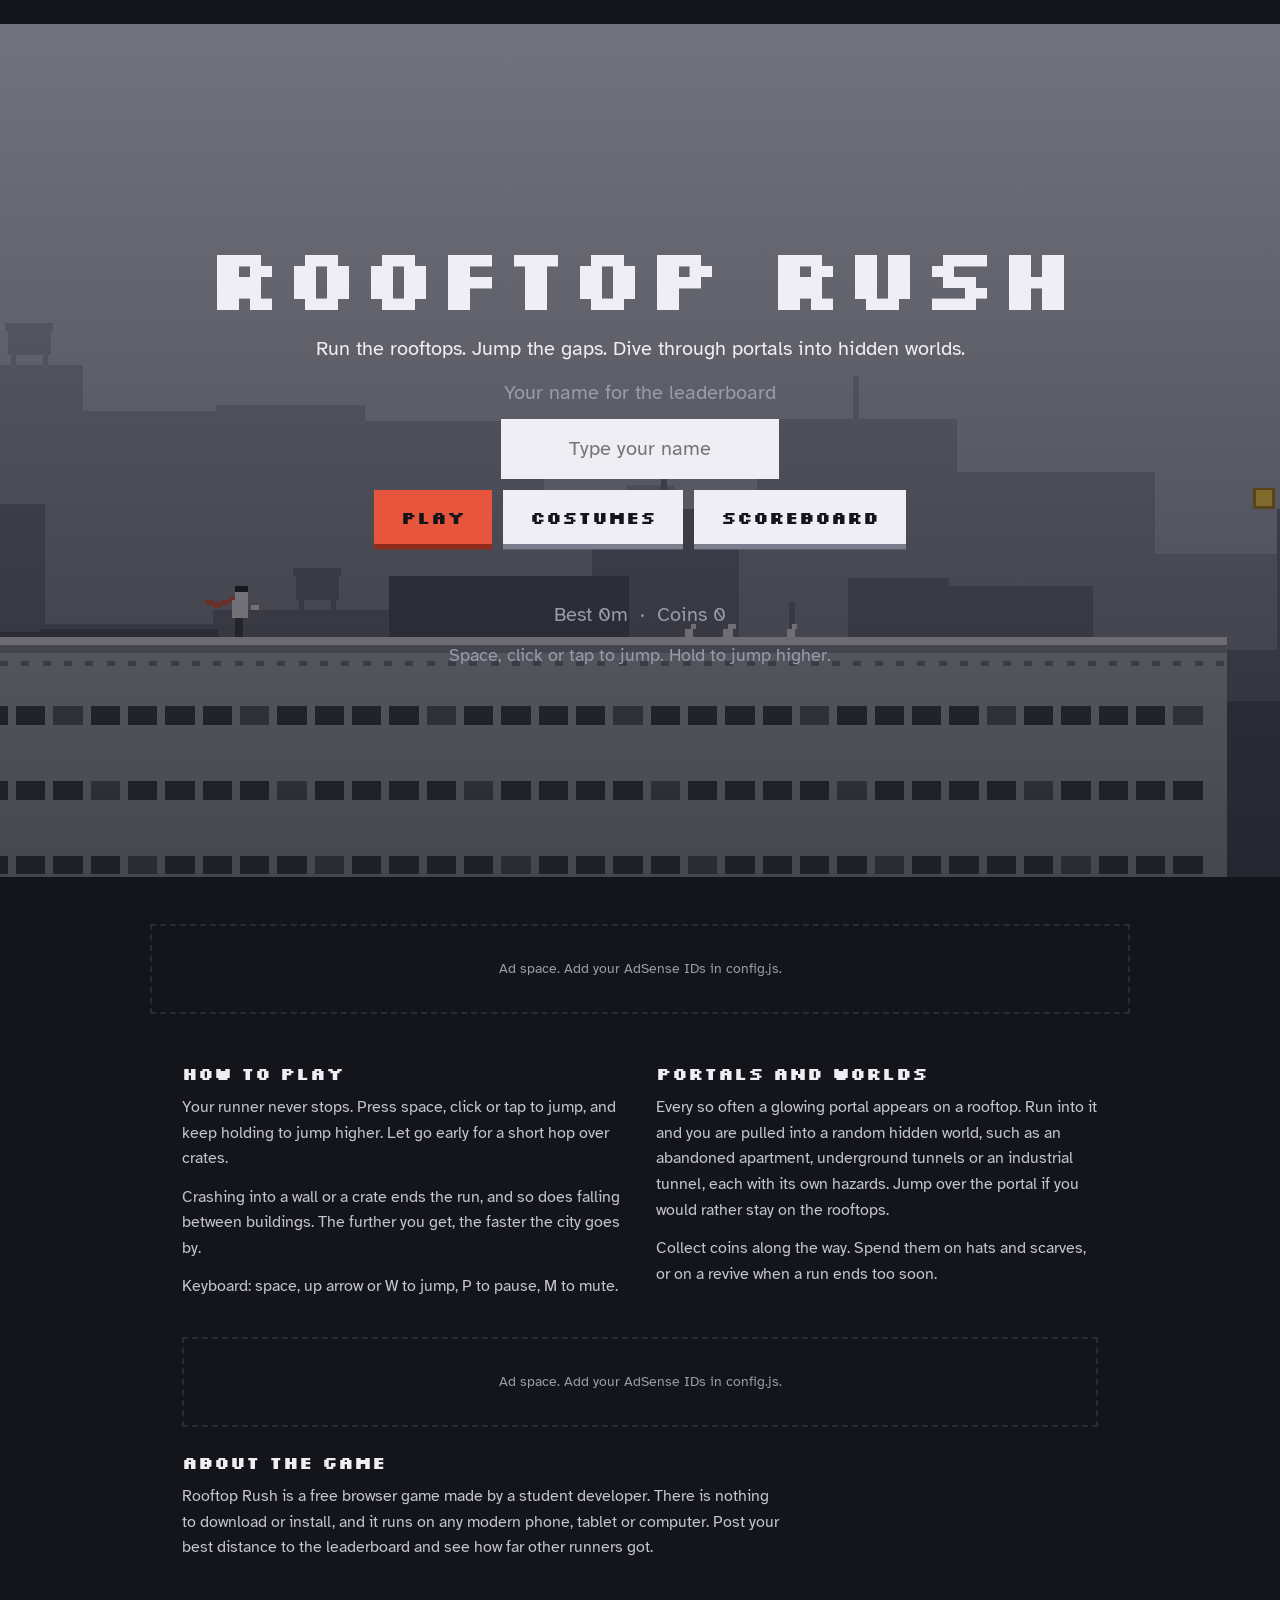
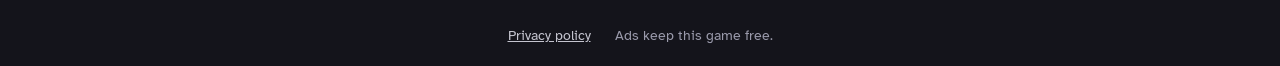
==== frontend/index.html @ 495d9dce "Initial project upload" ====
<!doctype html>
<html lang="en">
<head>
<meta charset="utf-8">
<meta name="viewport" content="width=device-width, initial-scale=1, viewport-fit=cover">
<title>Rooftop Rush: a one-button rooftop runner</title>
<meta name="description" content="Run across the rooftops, jump through portals into hidden worlds, collect coins and unlock costumes. A free one-button runner for phones and computers.">
<link rel="icon" href="favicon.svg" type="image/svg+xml">
<link rel="preconnect" href="https://fonts.googleapis.com">
<link rel="preconnect" href="https://fonts.gstatic.com" crossorigin>
<link href="https://fonts.googleapis.com/css2?family=Atkinson+Hyperlegible:wght@400;700&family=Silkscreen:wght@400;700&display=swap" rel="stylesheet">
<link rel="stylesheet" href="style.css">
</head>
<body>

<div id="stage" class="stage">
  <canvas id="game" aria-label="Rooftop Rush game area" role="img"></canvas>

  <div class="hud" id="hud" hidden>
    <div class="hud-left">
      <button class="chip" id="btn-pause" type="button">Pause</button>
      <button class="chip" id="btn-mute" type="button" aria-pressed="false">Sound on</button>
    </div>
    <div class="hud-coins" id="hud-coins">0</div>
    <div class="dist" id="dist">0m</div>
  </div>

  <div class="toast" id="toast" hidden><b id="toast-title"></b><span id="toast-sub"></span></div>

  <!-- landing screen -->
  <section class="screen" id="scr-start">
    <h1>Rooftop Rush</h1>
    <p>Run the rooftops. Jump the gaps. Dive through portals into hidden worlds.</p>
    <form class="play-form" id="form-play">
      <label class="muted" for="name">Your name for the leaderboard</label>
      <input id="name" name="name" maxlength="12" autocomplete="nickname" spellcheck="false" placeholder="Type your name">
      <div class="row">
        <button class="btn primary" id="btn-play" type="submit">Play</button>
        <button class="btn" id="btn-shop" type="button">Costumes</button>
        <button class="btn" id="btn-board" type="button">Scoreboard</button>
      </div>
    </form>
    <p id="play-msg" class="msg" role="status"></p>
    <p class="muted">Best <span id="best-start">0</span>m &nbsp;·&nbsp; Coins <span id="wallet-start">0</span></p>
    <p class="muted hint">Space, click or tap to jump. Hold to jump higher.</p>
  </section>

  <!-- costume shop -->
  <section class="screen" id="scr-shop" hidden>
    <h2>Costumes</h2>
    <canvas id="shop-preview" width="64" height="64" aria-label="Your runner"></canvas>
    <p class="muted">Coins: <span id="wallet-shop">0</span></p>
    <div class="row">
      <button class="btn" id="tab-hat" type="button" aria-pressed="true">Hats</button>
      <button class="btn" id="tab-scarf" type="button" aria-pressed="false">Scarves</button>
    </div>
    <div class="grid" id="shop-grid"></div>
    <p id="shop-msg" class="msg" role="status"></p>
    <button class="btn primary" id="btn-shop-back" type="button">Back</button>
  </section>

  <!-- scoreboard -->
  <section class="screen" id="scr-board" hidden>
    <h2>Scoreboard</h2>
    <div class="row">
      <button class="btn" id="tab-day" type="button" aria-pressed="false">Today</button>
      <button class="btn" id="tab-week" type="button" aria-pressed="false">This week</button>
      <button class="btn" id="tab-all" type="button" aria-pressed="true">All time</button>
    </div>
    <p class="muted" id="board-status" role="status"></p>
    <ol id="board-list" class="board"></ol>
    <button class="btn primary" id="btn-board-back" type="button">Back</button>
  </section>

  <section class="screen" id="scr-pause" hidden>
    <h2>Paused</h2>
    <div class="row">
      <button class="btn primary" id="btn-resume" type="button">Keep running</button>
      <button class="btn" id="btn-menu-pause" type="button">Menu</button>
    </div>
  </section>

  <!-- game over + leaderboard -->
  <section class="screen" id="scr-over" hidden>
    <div class="over-grid">
      <div class="over-main">
        <h2 id="over-title">Game over</h2>
        <p class="big"><span id="over-dist">0</span>m</p>
        <p class="muted" id="over-coins"></p>
        <button class="btn gold" id="btn-revive" type="button" hidden>Revive</button>
        <p class="muted" id="revive-note"></p>
        <div class="row">
          <button class="btn primary" id="btn-again" type="button">Run again</button>
          <button class="btn" id="btn-menu-over" type="button">Menu</button>
        </div>
      </div>
      <div class="over-board">
        <h3>Top runners (all time)</h3>
        <p class="muted" id="over-status" role="status"></p>
        <ol id="over-board" class="board"></ol>
      </div>
    </div>
  </section>
</div>

<aside class="ad" data-slot="1" aria-label="Advertisement"></aside>

<main class="page">
  <div class="info">
    <section>
      <h2>How to play</h2>
      <p>Your runner never stops. Press space, click or tap to jump, and keep holding to jump higher. Let go early for a short hop over crates.</p>
      <p>Crashing into a wall or a crate ends the run, and so does falling between buildings. The further you get, the faster the city goes by.</p>
      <p>Keyboard: space, up arrow or W to jump, P to pause, M to mute.</p>
    </section>
    <section>
      <h2>Portals and worlds</h2>
      <p>Every so often a glowing portal appears on a rooftop. Run into it and you are pulled into a random hidden world, such as an abandoned apartment, underground tunnels or an industrial tunnel, each with its own hazards. Jump over the portal if you would rather stay on the rooftops.</p>
      <p>Collect coins along the way. Spend them on hats and scarves, or on a revive when a run ends too soon.</p>
    </section>
  </div>
  <aside class="ad" data-slot="2" aria-label="Advertisement"></aside>
  <section class="about">
    <h2>About the game</h2>
    <p>Rooftop Rush is a free browser game made by a student developer. There is nothing to download or install, and it runs on any modern phone, tablet or computer. Post your best distance to the leaderboard and see how far other runners got.</p>
  </section>
</main>

<footer>
  <a href="privacy.html">Privacy policy</a>
  <span>Ads keep this game free.</span>
</footer>

<script src="config.js"></script>
<script src="ads.js"></script>
<script src="game.js"></script>
</body>
</html>
---- frontend/style.css ----
:root {
  --ink: #14141b;
  --dusk: #2a2a37;
  --haze: #9a9aab;
  --fog: #c4c4cf;
  --chalk: #eeeef4;
  --signal: #e8553d;
}
* { box-sizing: border-box; }
html { background: var(--ink); }
body {
  margin: 0;
  min-height: 100vh;
  display: flex;
  flex-direction: column;
  color: var(--fog);
  font: 400 1rem/1.6 "Atkinson Hyperlegible", system-ui, sans-serif;
}
.top {
  display: flex;
  align-items: center;
  justify-content: space-between;
  gap: 1rem;
  padding: 0.9rem clamp(1rem, 4vw, 2rem);
}
.brand {
  font: 700 1.2rem "Silkscreen", monospace;
  color: var(--chalk);
  text-decoration: none;
}

.page {
  flex: 1;
  width: min(100%, 980px);
  margin: 0 auto;
  padding: 0 clamp(1rem, 4vw, 2rem) 2rem;
}

/* ---- game stage (also the landing screen) ---- */
.stage {
  position: relative;
  container-type: size;
  width: 100%;
  height: 100vh;
  height: 100svh;
  display: flex;
  align-items: center;
  justify-content: center;
  background: #14141b;
  overflow: hidden;
  touch-action: manipulation;
  user-select: none;
  -webkit-user-select: none;
}
body.playing { overflow: hidden; }
.stage canvas#game { display: block; image-rendering: pixelated; }

.hud { position: absolute; inset: 0; pointer-events: none; }
.hud[hidden] { display: none; }
.hud-left { position: absolute; top: max(1.6cqmin, env(safe-area-inset-top)); left: max(1.6cqmin, env(safe-area-inset-left)); display: flex; gap: 1cqmin; pointer-events: auto; }
.chip {
  font: 700 clamp(10px, 1.9cqmin, 16px) "Silkscreen", monospace;
  padding: 0.55em 0.9em;
  color: var(--chalk);
  background: rgba(20, 20, 27, 0.72);
  border: 0;
  cursor: pointer;
}
.dist, .hud-coins {
  position: absolute;
  top: max(1.2cqmin, env(safe-area-inset-top));
  font: 700 clamp(16px, 5cqmin, 44px) "Silkscreen", monospace;
  color: var(--chalk);
  text-shadow: 0 0.4cqmin 0 var(--ink);
}
.dist { right: max(2cqmin, env(safe-area-inset-right)); }
.hud-coins { left: 50%; transform: translateX(-50%); color: #ffd23f; }
.hud-coins::before { content: ""; display: inline-block; width: 0.55em; height: 0.55em; margin-right: 0.4em; background: #ffd23f; box-shadow: 0 0 0 0.12em #a8801a; }

.toast {
  position: absolute; left: 50%; top: 18cqh; transform: translateX(-50%);
  display: flex; flex-direction: column; align-items: center; gap: 0.4em;
  padding: 0.7em 1.2em; text-align: center; pointer-events: none;
  color: var(--chalk); background: rgba(20, 20, 27, 0.8);
  font-size: clamp(12px, 2.2cqmin, 20px);
}
.toast[hidden] { display: none; }
.toast b { font: 700 1.5em "Silkscreen", monospace; }

.screen {
  position: absolute;
  inset: 0;
  display: flex;
  flex-direction: column;
  align-items: center;
  justify-content: center;
  gap: 1.6cqmin;
  padding: 3cqmin;
  overflow: auto;
  text-align: center;
  color: var(--chalk);
  background: rgba(20, 20, 27, 0.8);
  font-size: clamp(12px, 2.2cqmin, 20px);
}
#scr-start { background: linear-gradient(rgba(20, 20, 27, 0.35), rgba(20, 20, 27, 0.7)); }
.screen[hidden] { display: none; }
.screen p { margin: 0; max-width: 36em; line-height: 1.4; }
.screen h1, .screen h2, .screen h3 { margin: 0; font-family: "Silkscreen", monospace; font-weight: 700; line-height: 1; }
.screen h1 { font-size: clamp(28px, 10cqmin, 88px); }
.screen h2 { font-size: clamp(20px, 6cqmin, 54px); }
.screen h3 { font-size: 1.2em; margin-bottom: 0.6em; }
.screen .big { font: 700 clamp(28px, 9cqmin, 80px) / 1 "Silkscreen", monospace; }
.screen .muted { color: var(--haze); }
.screen .hint { font-size: 0.9em; }
.screen .msg { min-height: 1.4em; color: var(--fog); }
.row { display: flex; flex-wrap: wrap; gap: 1.2cqmin; justify-content: center; }

.play-form { display: flex; flex-direction: column; align-items: center; gap: 1.2cqmin; }
.play-form input {
  width: 14em; max-width: 80vw; padding: 0.7em 0.9em; text-align: center;
  font: inherit; color: var(--ink); background: var(--chalk); border: 0;
}

.btn {
  font: 700 clamp(11px, 2.1cqmin, 18px) "Silkscreen", monospace;
  padding: 0.85em 1.5em;
  color: var(--ink);
  background: var(--chalk);
  border: 0;
  cursor: pointer;
  box-shadow: 0 0.6cqmin 0 #7d7d8d;
}
.btn:active { transform: translateY(0.35cqmin); box-shadow: 0 0.25cqmin 0 #7d7d8d; }
.btn.primary { background: var(--signal); box-shadow: 0 0.6cqmin 0 #8f2c1b; }
.btn.primary:active { box-shadow: 0 0.25cqmin 0 #8f2c1b; }
.btn.gold { background: #ffd23f; box-shadow: 0 0.6cqmin 0 #a8801a; }
.btn[aria-pressed="true"] { background: var(--signal); }
.btn:disabled { opacity: 0.5; cursor: default; }
.btn.small { font-size: 0.8rem; margin-top: 1rem; box-shadow: 0 3px 0 #7d7d8d; }
:focus-visible { outline: 3px solid var(--signal); outline-offset: 2px; }

#shop-preview { width: 20cqmin; height: 20cqmin; image-rendering: pixelated; background: #2a2a37; }
.grid { display: grid; grid-template-columns: repeat(auto-fill, minmax(7.5em, 1fr)); gap: 1cqmin; width: min(100%, 44em); }
.item {
  display: flex; flex-direction: column; align-items: center; gap: 0.3em;
  padding: 0.7em 0.4em; font: inherit; color: var(--chalk);
  background: #2a2a37; border: 2px solid #3a3a49; cursor: pointer;
}
.item.on { border-color: var(--signal); }
.item b { font: 700 0.85em "Silkscreen", monospace; }
.item small { color: var(--haze); }
.item .sw { width: 1.6em; height: 0.7em; }

.over-grid { display: grid; gap: 3cqmin; width: min(100%, 60em); align-items: start; }
.over-main { display: flex; flex-direction: column; align-items: center; gap: 1.6cqmin; }
.over-board { text-align: left; }
.over-board h3 { text-align: center; }
@container (min-width: 760px) and (min-height: 360px) { .over-grid { grid-template-columns: 1fr 1fr; } }
ol.board { width: min(100%, 28em); text-align: left; margin: 0; padding: 0; list-style: none; counter-reset: rank; }
ol.board li { display: flex; gap: 0.8em; padding: 0.3em 0.4em; border-bottom: 1px solid #3a3a49; counter-increment: rank; }
ol.board li::before { content: counter(rank); width: 1.6em; font-family: "Silkscreen", monospace; color: var(--haze); }
ol.board li.me { background: rgba(232, 85, 61, 0.25); }
ol.board .who { flex: 1; overflow-wrap: anywhere; }
ol.board .far { font-family: "Silkscreen", monospace; }

/* ---- page content ---- */
.ad { display: flex; align-items: center; justify-content: center; width: min(100%, 980px); min-height: 90px; margin: 1.5rem auto; padding: 0 clamp(1rem, 4vw, 2rem); }
.ad[hidden] { display: none; }
.ad-empty { padding: 1rem; font-size: 0.85rem; text-align: center; color: var(--haze); border: 2px dashed var(--dusk); }

.info { display: grid; grid-template-columns: 1fr; gap: 2rem; margin-top: 1.5rem; }
@media (min-width: 760px) { .info { grid-template-columns: 1fr 1fr; } }
.info h2, .about h2 { margin: 0 0 0.7rem; font: 700 1.1rem "Silkscreen", monospace; color: var(--chalk); }
.info p, .about p { margin: 0 0 0.8rem; max-width: 60ch; }


.about { margin-top: 1rem; }
footer { display: flex; justify-content: center; gap: 1.5rem; flex-wrap: wrap; padding: 1.2rem; font-size: 0.85rem; color: var(--haze); }
footer a { color: var(--fog); }

.doc { width: min(100%, 70ch); margin: 0 auto; padding: 1rem clamp(1rem, 4vw, 2rem) 3rem; }
.doc h1 { font: 700 1.6rem "Silkscreen", monospace; color: var(--chalk); }
.doc h2 { margin-top: 2rem; color: var(--chalk); }
.doc a { color: var(--chalk); }
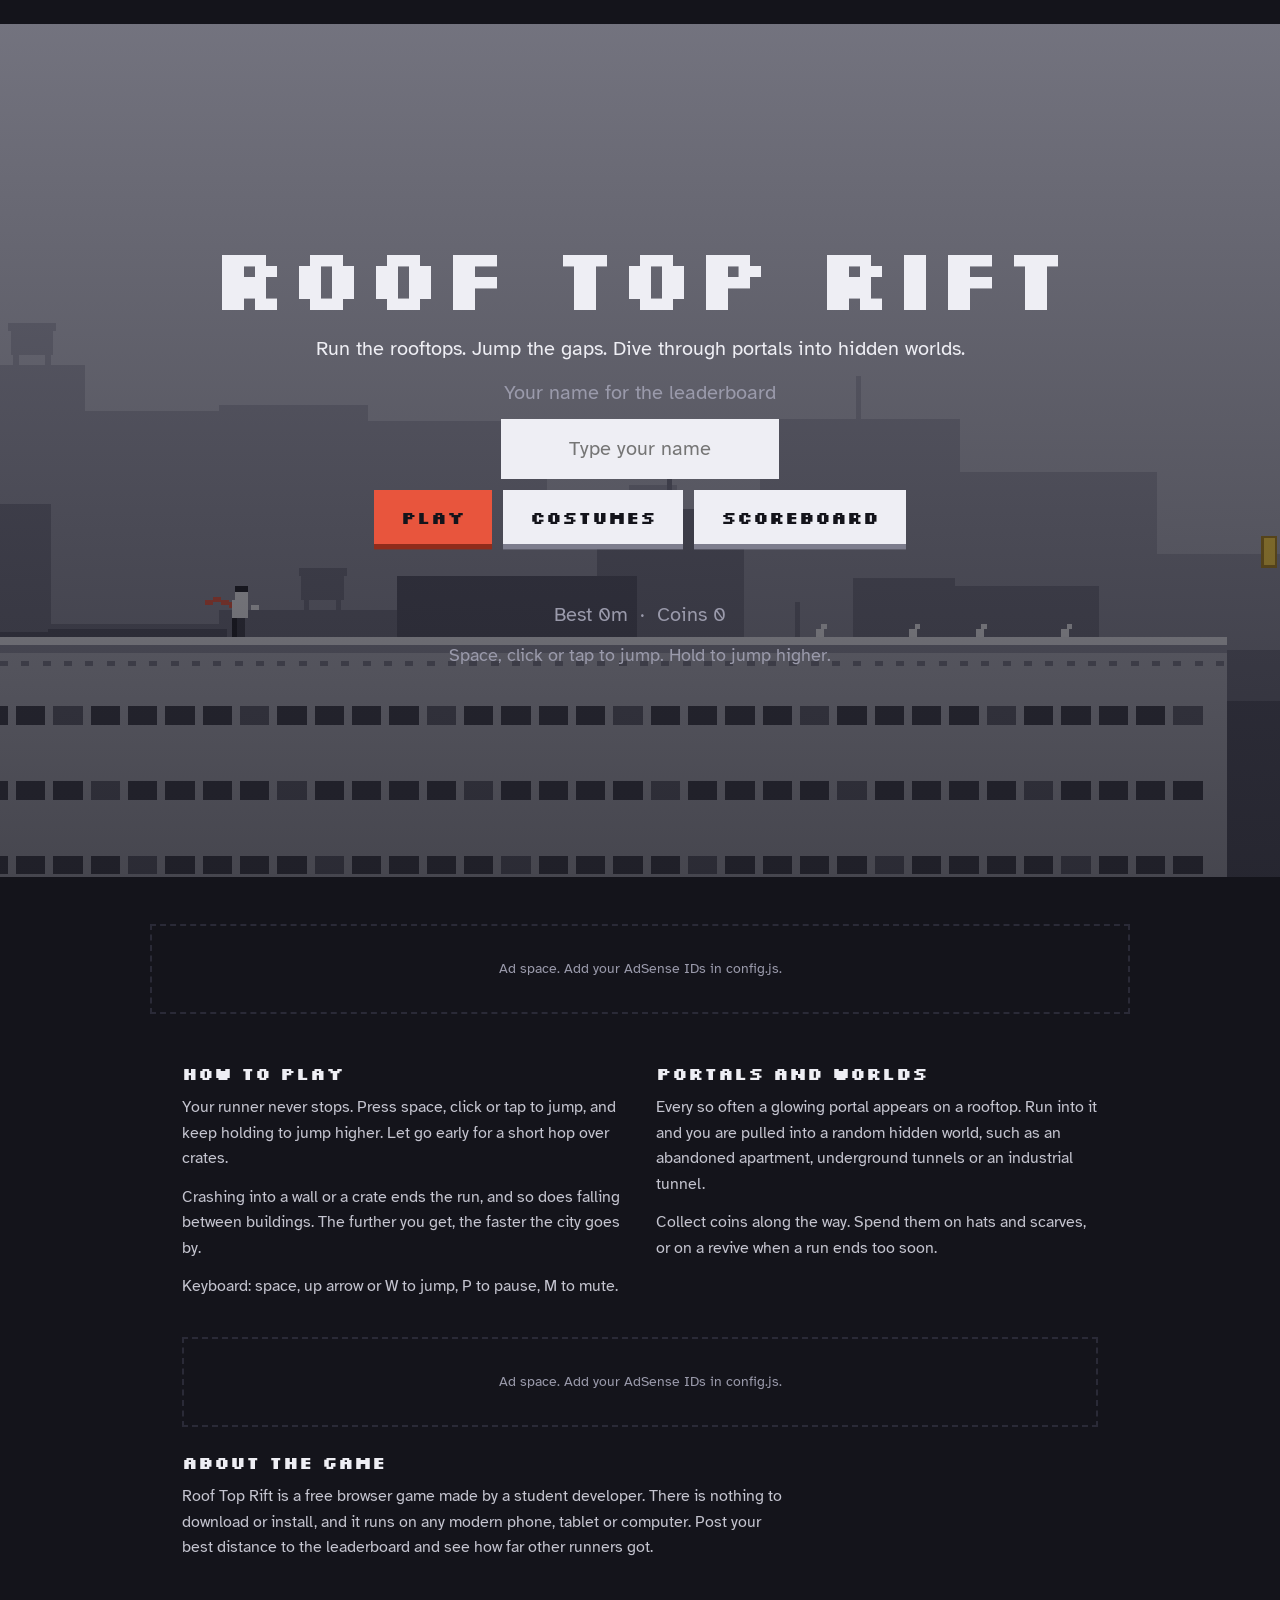
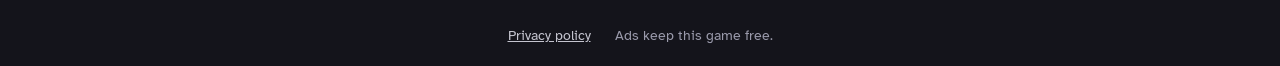
==== commit 17420965: "Rename the game branding from Rooftop Rush to Roof Top Rift across the app and docs." ====
--- a/frontend/index.html
+++ b/frontend/index.html
@@ -3,7 +3,7 @@
 <head>
 <meta charset="utf-8">
 <meta name="viewport" content="width=device-width, initial-scale=1, viewport-fit=cover">
-<title>Rooftop Rush: a one-button rooftop runner</title>
+<title>Roof Top Rift: a one-button rooftop runner</title>
 <meta name="description" content="Run across the rooftops, jump through portals into hidden worlds, collect coins and unlock costumes. A free one-button runner for phones and computers.">
 <link rel="icon" href="favicon.svg" type="image/svg+xml">
 <link rel="preconnect" href="https://fonts.googleapis.com">
@@ -14,7 +14,7 @@
 <body>
 
 <div id="stage" class="stage">
-  <canvas id="game" aria-label="Rooftop Rush game area" role="img"></canvas>
+  <canvas id="game" aria-label="Roof Top Rift game area" role="img"></canvas>
 
   <div class="hud" id="hud" hidden>
     <div class="hud-left">
@@ -29,7 +29,7 @@
 
   <!-- landing screen -->
   <section class="screen" id="scr-start">
-    <h1>Rooftop Rush</h1>
+    <h1>Roof Top Rift</h1>
     <p>Run the rooftops. Jump the gaps. Dive through portals into hidden worlds.</p>
     <form class="play-form" id="form-play">
       <label class="muted" for="name">Your name for the leaderboard</label>
@@ -115,14 +115,14 @@
     </section>
     <section>
       <h2>Portals and worlds</h2>
-      <p>Every so often a glowing portal appears on a rooftop. Run into it and you are pulled into a random hidden world, such as an abandoned apartment, underground tunnels or an industrial tunnel, each with its own hazards. Jump over the portal if you would rather stay on the rooftops.</p>
+      <p>Every so often a glowing portal appears on a rooftop. Run into it and you are pulled into a random hidden world, such as an abandoned apartment, underground tunnels or an industrial tunnel.</p>
       <p>Collect coins along the way. Spend them on hats and scarves, or on a revive when a run ends too soon.</p>
     </section>
   </div>
   <aside class="ad" data-slot="2" aria-label="Advertisement"></aside>
   <section class="about">
     <h2>About the game</h2>
-    <p>Rooftop Rush is a free browser game made by a student developer. There is nothing to download or install, and it runs on any modern phone, tablet or computer. Post your best distance to the leaderboard and see how far other runners got.</p>
+    <p>Roof Top Rift is a free browser game made by a student developer. There is nothing to download or install, and it runs on any modern phone, tablet or computer. Post your best distance to the leaderboard and see how far other runners got.</p>
   </section>
 </main>
 
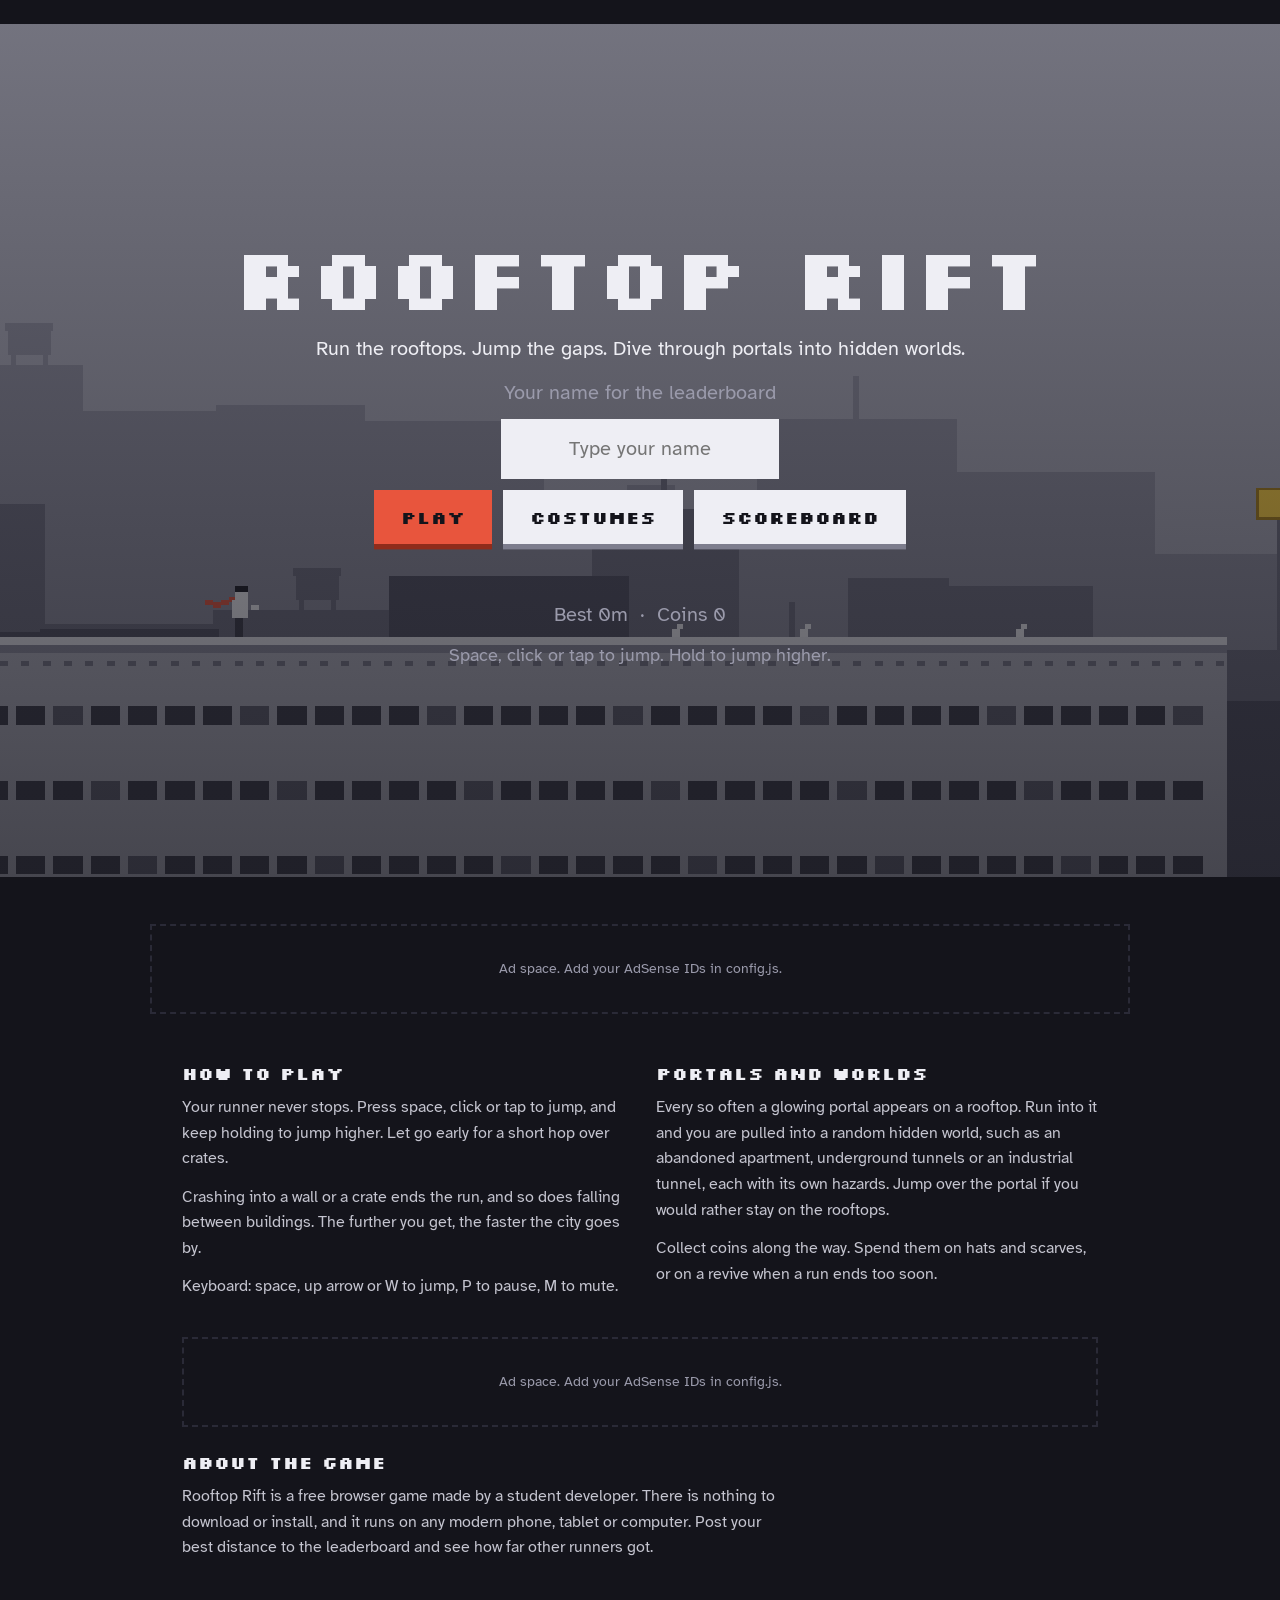
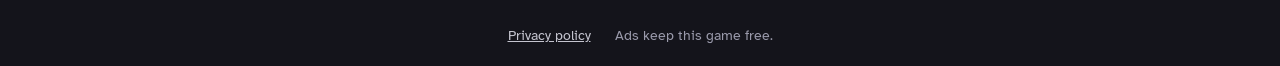
==== commit 79897ad7: "Correct game title from 'Roof Top Rift' to 'Rooftop Rift'" ====
--- a/frontend/index.html
+++ b/frontend/index.html
@@ -3,9 +3,17 @@
 <head>
 <meta charset="utf-8">
 <meta name="viewport" content="width=device-width, initial-scale=1, viewport-fit=cover">
-<title>Roof Top Rift: a one-button rooftop runner</title>
+<title>Rooftop Rift: a one-button rooftop runner</title>
 <meta name="description" content="Run across the rooftops, jump through portals into hidden worlds, collect coins and unlock costumes. A free one-button runner for phones and computers.">
 <link rel="icon" href="favicon.svg" type="image/svg+xml">
+<link rel="manifest" href="manifest.webmanifest">
+<link rel="apple-touch-icon" href="icons/apple-touch-icon.png">
+<meta name="theme-color" content="#1b1b24">
+<meta property="og:type" content="website">
+<meta property="og:title" content="Rooftop Rift: a one-button rooftop runner">
+<meta property="og:description" content="Run the rooftops, jump the gaps and dive through portals into hidden worlds. Free, no download.">
+<meta property="og:image" content="store/feature-graphic-1024x500.png">
+<meta name="twitter:card" content="summary_large_image">
 <link rel="preconnect" href="https://fonts.googleapis.com">
 <link rel="preconnect" href="https://fonts.gstatic.com" crossorigin>
 <link href="https://fonts.googleapis.com/css2?family=Atkinson+Hyperlegible:wght@400;700&family=Silkscreen:wght@400;700&display=swap" rel="stylesheet">
@@ -14,7 +22,7 @@
 <body>
 
 <div id="stage" class="stage">
-  <canvas id="game" aria-label="Roof Top Rift game area" role="img"></canvas>
+  <canvas id="game" aria-label="Rooftop Rift game area" role="img"></canvas>
 
   <div class="hud" id="hud" hidden>
     <div class="hud-left">
@@ -29,7 +37,7 @@
 
   <!-- landing screen -->
   <section class="screen" id="scr-start">
-    <h1>Roof Top Rift</h1>
+    <h1>Rooftop Rift</h1>
     <p>Run the rooftops. Jump the gaps. Dive through portals into hidden worlds.</p>
     <form class="play-form" id="form-play">
       <label class="muted" for="name">Your name for the leaderboard</label>
@@ -115,14 +123,14 @@
     </section>
     <section>
       <h2>Portals and worlds</h2>
-      <p>Every so often a glowing portal appears on a rooftop. Run into it and you are pulled into a random hidden world, such as an abandoned apartment, underground tunnels or an industrial tunnel.</p>
+      <p>Every so often a glowing portal appears on a rooftop. Run into it and you are pulled into a random hidden world, such as an abandoned apartment, underground tunnels or an industrial tunnel, each with its own hazards. Jump over the portal if you would rather stay on the rooftops.</p>
       <p>Collect coins along the way. Spend them on hats and scarves, or on a revive when a run ends too soon.</p>
     </section>
   </div>
   <aside class="ad" data-slot="2" aria-label="Advertisement"></aside>
   <section class="about">
     <h2>About the game</h2>
-    <p>Roof Top Rift is a free browser game made by a student developer. There is nothing to download or install, and it runs on any modern phone, tablet or computer. Post your best distance to the leaderboard and see how far other runners got.</p>
+    <p>Rooftop Rift is a free browser game made by a student developer. There is nothing to download or install, and it runs on any modern phone, tablet or computer. Post your best distance to the leaderboard and see how far other runners got.</p>
   </section>
 </main>
 
@@ -134,5 +142,10 @@
 <script src="config.js"></script>
 <script src="ads.js"></script>
 <script src="game.js"></script>
+<script>
+if ('serviceWorker' in navigator) {
+  window.addEventListener('load', () => { navigator.serviceWorker.register('sw.js').catch(() => {}); });
+}
+</script>
 </body>
 </html>
